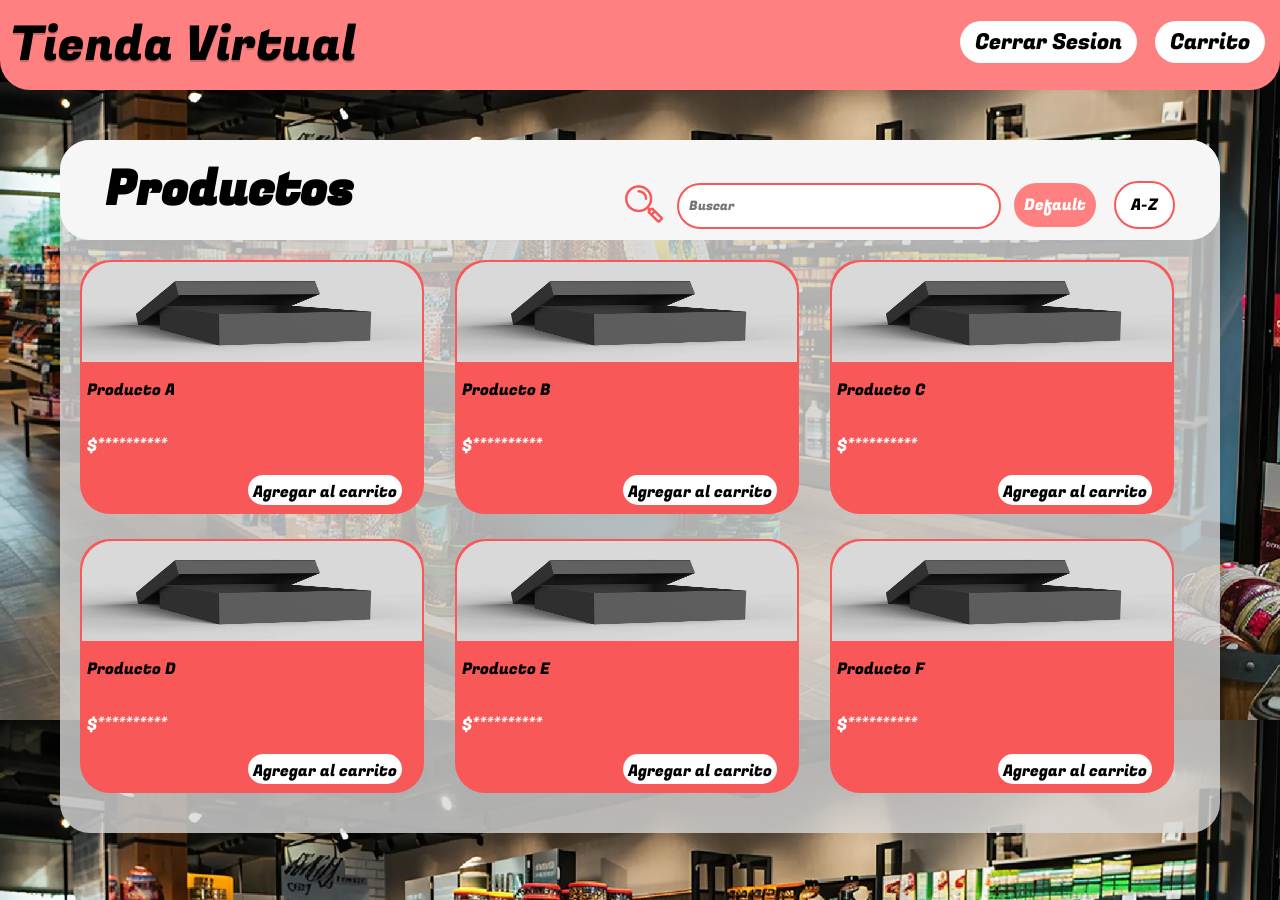
==== stand.html @ b1cbd1d3 "historia 3" ====
<!DOCTYPE html>
<html lang="es">
<head>
    <meta charset="UTF-8">
    <meta name="viewport" content="width=device-width, initial-scale=1.0">
    <title>D</title>
    <link rel="stylesheet" href="style.css">
    <link rel="stylesheet" href="fondo.png">
    <link rel="stylesheet" href="lupa.png">
    <link rel="stylesheet" href="box.jpg">
    
    
</head>

<body>
    <header class="hd1">
        <p class="t1">Tienda Virtual</p>
        <nav class="n1">
            <button class="btnh" onclick="location.href ='index.html'"> Cerrar Sesion</button>
            <button class="btnh" onclick="location.href = 'carshop.html'"> Carrito </button>
        </nav>
    </header>

    <div class="containitems">

        <header class="hed2">
            <h2>
                Productos
            </h2>

            <nav class="n2">
                <img class="icon" src="lupa.png" alt="busqueda">
                <input class="inb" type="text" placeholder="Buscar">
                <button class="bth">Default</button>
                <button class = "bth1">A-Z</button>
            </nav>
        </header>

        <div class="cont">
            <div class="item">
                <img class="box" src="box.jpg" alt="producto">
                <p class="desb">
                    Producto A
                </p>
                <p class="desb1">
                    $**********
                </p>
                <button class="car">
                    Agregar al carrito
                </button>
            </div>

            <div class="item">
                <img class="box" src="box.jpg" alt="producto">
                <p class="desb">
                    Producto B
                </p>
                <p class="desb1">
                    $**********
                </p>
                <button class="car">
                    Agregar al carrito
                </button>
            </div>

            <div class="item">
                <img class="box" src="box.jpg" alt="producto">
                <p class="desb">
                    Producto C
                </p>
                <p class="desb1">
                    $**********
                </p>
                <button class="car">
                    Agregar al carrito
                </button>
            </div>

            <div class="item">
                <img class="box" src="box.jpg" alt="producto">
                <p class="desb">
                    Producto D
                </p>
                <p class="desb1">
                    $**********
                </p>
                <button class="car">
                    Agregar al carrito
                </button>
            </div>

            <div class="item">
                <img class="box" src="box.jpg" alt="producto">
                <p class="desb">
                    Producto E
                </p>
                <p class="desb1">
                    $**********
                </p>
                <button class="car">
                    Agregar al carrito
                </button>
            </div>

            <div class="item">
                <img class="box" src="box.jpg" alt="producto">
                <p class="desb">
                    Producto F
                </p>
                <p class="desb1">
                    $**********
                </p>
                <button class="car">
                    Agregar al carrito
                </button>
            </div>
            
        </div>

        
    </div>
    
     
    
</body>
</html>
---- style.css ----
@import url('https://fonts.googleapis.com/css2?family=Fugaz+One&family=Open+Sans:ital,wght@0,300..800;1,300..800&display=swap');

body {

    background-image: url(fondo.png);
    background-size:contain;
    background-attachment: fixed;
    margin: 0;
    padding: 0;
    display: grid;


}

.hd1 {

    background-color: #FF8080;
    font-size: 2em;
    margin-bottom: 50px;
    padding: 10px;
    border-end-start-radius: 30px;
    border-end-end-radius: 30px;
    display: flex;
    justify-content: space-between;
    
    

}

.t1 {

    color: black;
    font-family: "Fugaz One", sans-serif;
    margin:0%;
    text-shadow: rgb(0, 0, 0, 0.2) 0 2px;
    font-size: 1.5em;

}

.con {
    width: 90%;
    height: 140%;
    background-color: rgb(217, 217, 217, 0.8);
    justify-self: center;
    display: grid;
    margin: 10px;
    border-radius: 30px;

}

h1{

    font-family: "Fugaz One", sans-serif;
    justify-self: center;
    font-size: 250%;
    margin: 20px;
    height: 50px;
    
    
}

form{

    
    height:400px;
    border-radius: 65px;
    background-color: #FFFFFF;
    justify-self:center;
    position:relative;
    padding: 10px;
    display: grid;
    bottom: 20%;
    
    
    
}

.tx{

    font-family: "Fugaz One", sans-serif;
    font-size: 170%;


}
.user{

    display: grid;
    margin: 6%;
    margin-bottom: 10px;

}
.pass{

    display: grid;
    margin-top: 10px;
    margin: 20px;
    margin-bottom: 10px;
}

button{

    margin: 20px;
    justify-self:center;
    border: none;
    font-family: "Fugaz One", sans-serif;
    font-size: 2em;
    background-color: #F85858;
    color: #FFFFFF;
    border-radius: 50px;
    padding: 5px;
    width: 200px;
    margin-top: 1px;

}

.inl{

    height: 50px;
    background-color: #d9d9d9;
    border-color: #d9d9d9;
    border: none;
    font-size: 25px;
    padding-left: 10px;
    padding-right: 10px;
    font-family:"Fugaz One", sans-serif ;
 
}

.pie{
    background-color: aliceblue;
    font-size: 50px;


}

.con2 {
    width: 90%;
    height: 140%;
    background-color: rgb(217, 217, 217, 0.8);
    justify-self: center;
    display: grid;
    margin: 10px;
    border-radius: 30px;

}

.btnh{

    background-color: #FFFFFF;
    color: black;
    font-size: 0.7em;
    margin: 5px;
    width: auto;
    padding-left: 15px;
    padding-right: 15px;
}

.hed2{


    background-color: #f6f6f6;
    font-family: "Fugaz One", sans-serif;
    font-size: 2em;
    border-radius: 30px;
    padding: 10px;
    display: flex;
    padding-left: 40px;
    padding-right: 40px;
    justify-content: space-between;
    

}

.bth1{

    background-color: white;
    font-size: 16px;
    color: black;
    border-radius: 30px;
    width: auto;
    padding: 10px;
    padding-left: 15px;
    padding-right: 15px;
    margin: 5px;
    border: 2px, #F85858, solid;

}

.bth{

    background-color:#FF8080 ;
    font-size: 16px;
    width:auto;
    padding: 10px;
    margin: 5px;
    


}

h2{

    margin: 5px;
    

}

.n2{
    
    bottom: 30px;
    height: 55px;
    padding-top: 20px;

}

.n1{

    height: 55px;
    padding-top: 6px;

}

.icon{

    width: 50px;
    height: 40px;
    position: relative;
    top: 14px;

}

.inb{

    background-color: white;
    border: 2px, #F85858, solid;
    width: 300px;
    height: 40px;
    border-radius: 40px;
    padding-left: 10px;
    padding-right: 10px;
    font-family:"Fugaz One", sans-serif ;
}

.cont{

    display: grid;
    grid-template-columns: repeat(auto-fit, minmax(340px, 2fr));
    gap: 5px;
    padding: 20px;

}

.item{

    background-color: #F85858;
    display: grid;
    width: 340px;
    height: 250px;
    border-radius: 30px;
    padding: 2px;
    margin-bottom: 20px;
    
}

.box{

    width: 100%;
    height: 100px;
    border-top-left-radius: 30px;
    border-top-right-radius: 30px;

}

.car{

    width: auto;
    height: 30px;
    font-size: 1em;
    background-color: white;
    color: black;
    justify-self:right;



}

.containitems{

    background-color: rgb(217, 217, 217, 0.8);
    margin-left: 60px;
    margin-right: 60px;
    border-radius: 30px;
    margin-bottom: 30px;


}

.desb{

    font-family: "Fugaz One", sans-serif  ;
    margin-left: 5px;

}

.desb1{

    font-family: "Fugaz One", sans-serif  ;
    margin-left: 5px;
    color: white;

}

.gridcon{

    display: grid;
    grid-template-columns: repeat(auto-fit, minmax(340px, 2fr));
    gap: 5px;
    padding: 20px;

}

.cnt1{

    display: grid;


}

.cnt2{

    background-color:#FF8080;
    width: 400px;
    height: 300px;
    justify-self: right;
    border-radius: 40px ;
    display: grid;
    padding-bottom: 20px;


}

.cntcr{

    display: grid;
    background-color: #FF8080;
    height: 100px;
    width: 100%;
    padding: 2px;
    margin-bottom: 20px;
    border-radius: 30px;




}

.cont1{

    display: grid;

}

.box2{

    width: 150px ;
    height: 100px;
    border-top-left-radius: 30px;
    border-bottom-left-radius: 30px;
    margin-right: 20px;
    
}

.delete{

    width: 80px;
    height: 70px;
    justify-self: right;
    position:relative;
    bottom: 177px;

}

.txtcr{

    justify-self:auto;
    position:relative ;
    left: 28%;
    bottom: 100px;
    font-family: "Fugaz One", sans-serif ;

}

.tlcr{

    font-size: 1.5em;

}

.txt1{

    font-family: "Fugaz One", sans-serif;
    margin-left: 20px;

}

.pago{

    background-color: white;
    color: black;
    width: 90%;
    font-size: 1em;
    font-family: "Open Sans", sans-serif;
    font-optical-sizing: auto;
    font-weight: 500;
    font-style: normal;
    justify-self: end;
    text-align: start;
    border-radius: 5px;
}
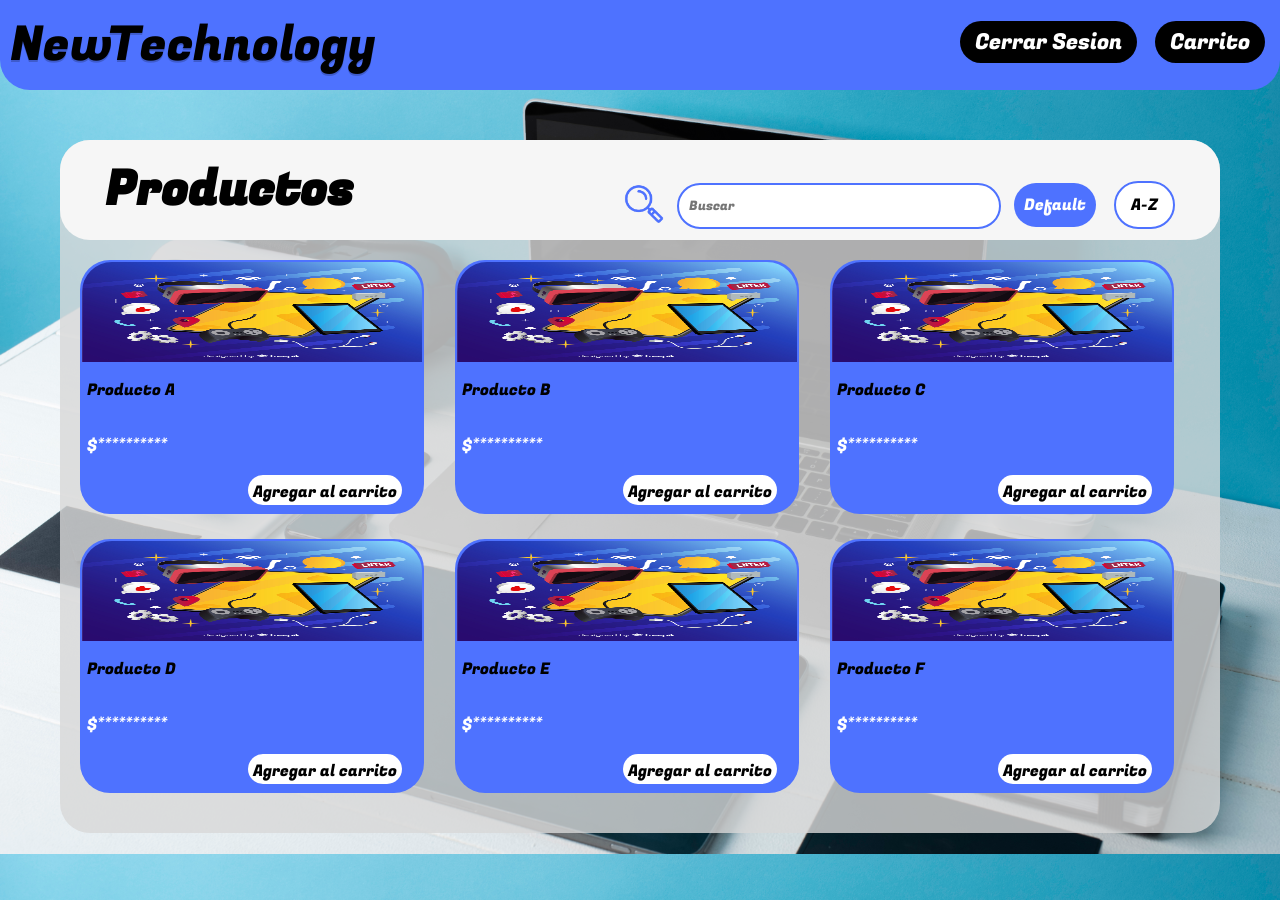
==== commit 1770a1df: "historia6" ====
--- a/stand.html
+++ b/stand.html
@@ -14,7 +14,7 @@
 
 <body>
     <header class="hd1">
-        <p class="t1">Tienda Virtual</p>
+        <p class="t1">NewTechnology</p>
         <nav class="n1">
             <button class="btnh" onclick="location.href ='index.html'"> Cerrar Sesion</button>
             <button class="btnh" onclick="location.href = 'carshop.html'"> Carrito </button>
--- a/style.css
+++ b/style.css
@@ -14,7 +14,7 @@
 
 .hd1 {
 
-    background-color: #FF8080;
+    background-color: #4E72FF;
     font-size: 2em;
     margin-bottom: 50px;
     padding: 10px;
@@ -64,7 +64,7 @@
     
     height:400px;
     border-radius: 65px;
-    background-color: #FFFFFF;
+    background-color: #000000;
     justify-self:center;
     position:relative;
     padding: 10px;
@@ -79,6 +79,7 @@
 
     font-family: "Fugaz One", sans-serif;
     font-size: 170%;
+    color: #ffffff;
 
 
 }
@@ -104,7 +105,7 @@
     border: none;
     font-family: "Fugaz One", sans-serif;
     font-size: 2em;
-    background-color: #F85858;
+    background-color: #4E72FF;
     color: #FFFFFF;
     border-radius: 50px;
     padding: 5px;
@@ -146,8 +147,8 @@
 
 .btnh{
 
-    background-color: #FFFFFF;
-    color: black;
+    background-color: #000000;
+    color: rgb(255, 255, 255);
     font-size: 0.7em;
     margin: 5px;
     width: auto;
@@ -182,13 +183,13 @@
     padding-left: 15px;
     padding-right: 15px;
     margin: 5px;
-    border: 2px, #F85858, solid;
+    border: 2px, #4E72FF, solid;
 
 }
 
 .bth{
 
-    background-color:#FF8080 ;
+    background-color:#4E72FF ;
     font-size: 16px;
     width:auto;
     padding: 10px;
@@ -232,7 +233,7 @@
 .inb{
 
     background-color: white;
-    border: 2px, #F85858, solid;
+    border: 2px, #4E72FF, solid;
     width: 300px;
     height: 40px;
     border-radius: 40px;
@@ -252,7 +253,7 @@
 
 .item{
 
-    background-color: #F85858;
+    background-color: #4E72FF;
     display: grid;
     width: 340px;
     height: 250px;
@@ -328,7 +329,7 @@
 
 .cnt2{
 
-    background-color:#FF8080;
+    background-color:#4E72FF;
     width: 400px;
     height: 300px;
     justify-self: right;
@@ -342,7 +343,7 @@
 .cntcr{
 
     display: grid;
-    background-color: #FF8080;
+    background-color: #4E72FF;
     height: 100px;
     width: 100%;
     padding: 2px;
